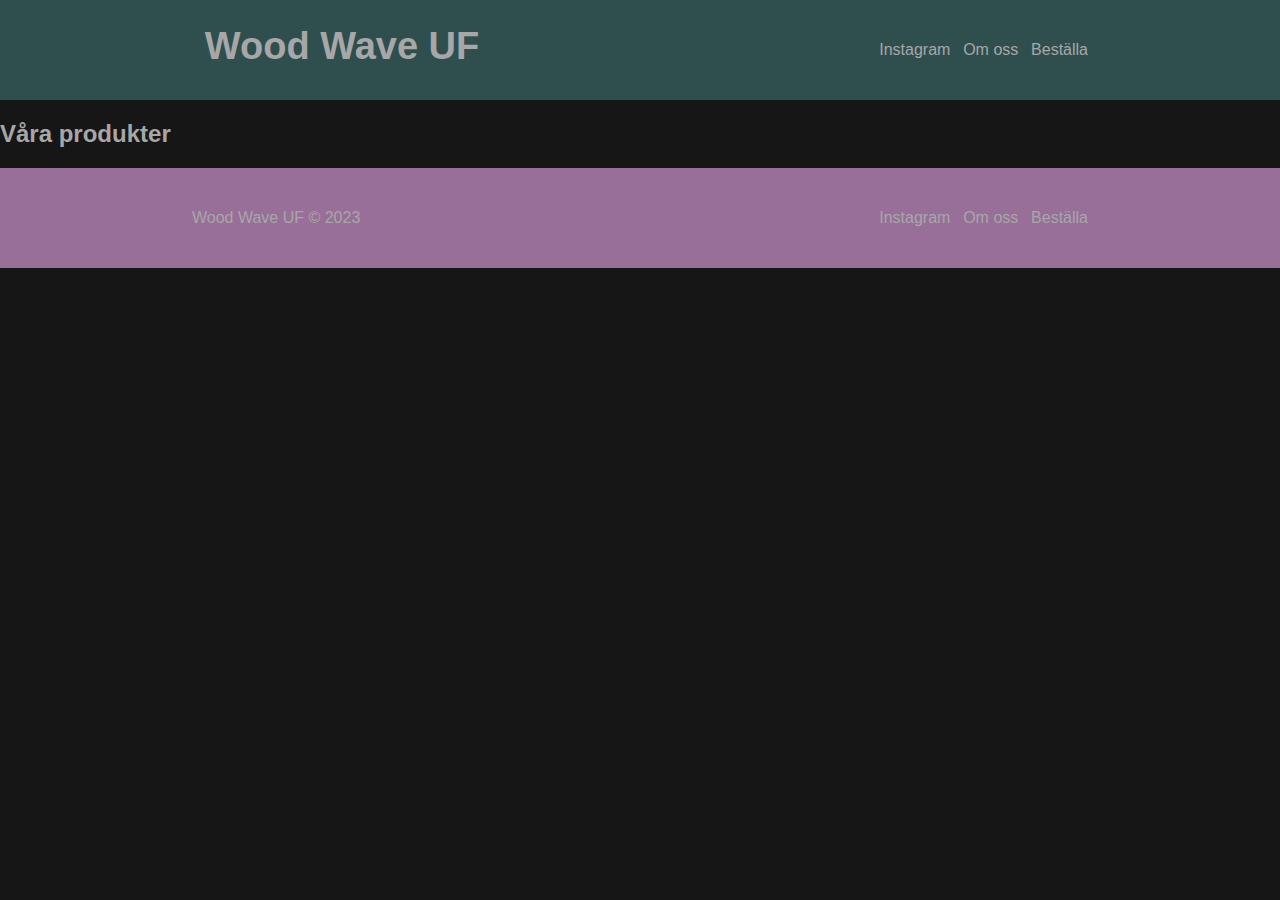
==== egen sida/index.html @ 6652285a "init commit på ww uf" ====
<!DOCTYPE html>
<html lang="sv-SE">
  <head>
    <meta charset="UTF-8" />
    <meta name="description" content="" />
    <meta name="keywords" content="" />
    <meta name="author" content="" />
    <meta name="viewport" content="width=device-width, initial-scale=1.0" />
    <link rel="shortcut icon" href="img/favicon.png" type="image/x-icon" />
    <link rel="stylesheet" href="style.css" />
    <script src="script.js"></script>
    <title>Wood Wave UF</title>
  </head>
  <body>
    <header>
      <div><a href="index.html" id="title">Wood Wave UF</a></div>
      <div class="links">
        <a
          href="https://www.instagram.com/woodwaveuf"
          target="_blank"
          rel="noreferrer"
          >Instagram</a
        >
        <a href="about.html">Om oss</a>
        <a href="orders.html">Beställa</a>
      </div>
    </header>
    <main>
      <h2>Våra produkter</h2>
    </main>
    <footer>
      <div><p>Wood Wave UF © 2023</p></div>
      <div class="links">
        <a
          href="https://www.instagram.com/woodwaveuf"
          target="_blank"
          rel="noreferrer"
          >Instagram</a
        >
        <a href="about.html">Om oss</a>
        <a href="orders.html">Beställa</a>
      </div>
    </footer>
  </body>
</html>

<!-- 
  TODO:
    - Lägg till data i meta-taggarna
    - Kommentera koden
 -->
---- egen sida/style.css ----
/* 
Färger:
- Mörkgrå: #161616 (Bakgrund)
- Vit/Grå: #a7a7a7 (Textfärg)
- Brun:    #9a816b
- Grön:    #6e9e6b
- Turkos:  #5d959d
- Lila:    #986f99 (Footer)
*/

:root {
  --font-color: #a7a7a7;
  --header-background: darkslategray;
  --main-background: #161616;
  --footer-background: #986f99;
}

:focus-visible {
  outline: 2px solid #5d959d;
}

::selection {
  background: var(--font-color);
  color: var(--main-background);
}

body {
  font-family: sans-serif;
  color: var(--font-color);
  background: var(--main-background);
  margin: 0;
}

header,
footer {
  width: 70vw;
  height: 75px;
  padding-top: 25px;
  padding-left: 15vw;
  padding-right: 15vw;
  display: grid;
  justify-content: space-between;
  grid-template-columns: auto auto;
}

header {
  background: var(--header-background);
  position: sticky;
}

footer {
  background: var(--footer-background);
}

a {
  text-decoration: none;
  color: var(--font-color);
  margin-left: 1vw;
}

a:hover {
  text-shadow: #161616 2px 0 10px;
  text-decoration: underline;
}

a:active {
  text-shadow: #a7a7a7 2px 0 10px;
  text-decoration: underline;
}

#title {
  font-weight: bold;
  font-size: 38px;
}

.links {
  display: flex;
  margin-top: 1rem;
}
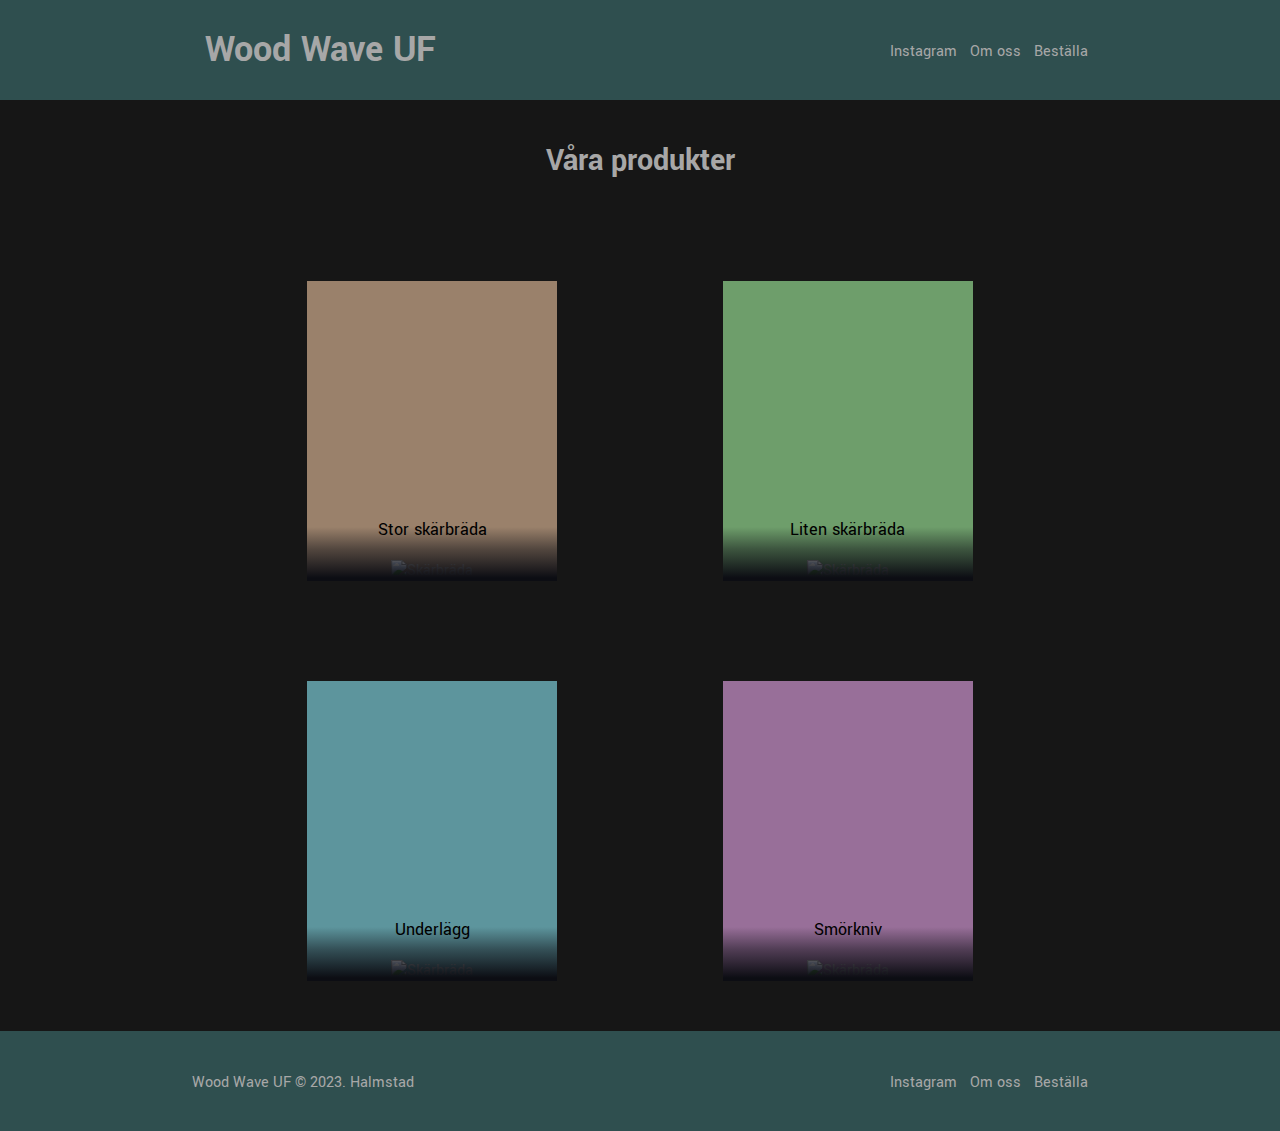
==== commit b59087c8: "product overview" ====
--- a/egen sida/index.html
+++ b/egen sida/index.html
@@ -3,11 +3,15 @@
   <head>
     <meta charset="UTF-8" />
     <meta name="description" content="" />
-    <meta name="keywords" content="" />
-    <meta name="author" content="" />
+    <meta
+      name="keywords"
+      content="uf ungföretagsamhet ungdomsföretag skärbrädor halmstad"
+    />
+    <meta name="author" content="Wood Wave UF" />
     <meta name="viewport" content="width=device-width, initial-scale=1.0" />
-    <link rel="shortcut icon" href="img/favicon.png" type="image/x-icon" />
-    <link rel="stylesheet" href="style.css" />
+    <link rel="shortcut icon" href="img/favicon.jpg" type="image/x-icon" />
+    <link rel="stylesheet" href="css/style.css" />
+    <link rel="stylesheet" href="css/home.css" />
     <script src="script.js"></script>
     <title>Wood Wave UF</title>
   </head>
@@ -27,9 +31,39 @@
     </header>
     <main>
       <h2>Våra produkter</h2>
+      <div class="products">
+        <div class="card" id="brown">
+          <div class="wrapper">
+            <img src="img/cutt.jpg" alt="Skärbräda" class="cover" />
+          </div>
+          <p class="title">Stor skärbräda</p>
+          <img src="img/cutt no-bg.png" alt="Skärbräda" class="object" />
+        </div>
+        <div class="card" id="green">
+          <div class="wrapper">
+            <img src="img/cutt.jpg" alt="Skärbräda" class="cover" />
+          </div>
+          <p class="title">Liten skärbräda</p>
+          <img src="img/cutt no-bg.png" alt="Skärbräda" class="object" />
+        </div>
+        <div class="card" id="blue">
+          <div class="wrapper">
+            <img src="img/cutt.jpg" alt="Skärbräda" class="cover" />
+          </div>
+          <p class="title">Underlägg</p>
+          <img src="img/cutt no-bg.png" alt="Skärbräda" class="object" />
+        </div>
+        <div class="card" id="purple">
+          <div class="wrapper">
+            <img src="img/cutt.jpg" alt="Skärbräda" class="cover" />
+          </div>
+          <p class="title">Smörkniv</p>
+          <img src="img/cutt no-bg.png" alt="Skärbräda" class="object" />
+        </div>
+      </div>
     </main>
     <footer>
-      <div><p>Wood Wave UF © 2023</p></div>
+      <div><p>Wood Wave UF © 2023. Halmstad</p></div>
       <div class="links">
         <a
           href="https://www.instagram.com/woodwaveuf"
--- a/egen sida/css/style.css
+++ b/egen sida/css/style.css
@@ -0,0 +1,85 @@
+/* 
+Färger:
+- Mörkgrå: #161616 (Bakgrund)
+- Vit/Grå: #a7a7a7 (Textfärg)
+- Brun:    #9a816b
+- Grön:    #6e9e6b
+- Turkos:  #5d959d
+- Lila:    #986f99 (Footer)
+*/
+
+@import url("https://fonts.googleapis.com/css2?family=Yantramanav&display=swap");
+
+:root {
+  --font-color: #a7a7a7;
+  --header-background: darkslategray;
+  --main-background: #161616;
+  --footer-background: #986f99;
+  --brown: #9a816b;
+  --green: #6e9e6b;
+  --blue: #5d959d;
+  --purple: #986f99;
+}
+
+:focus-visible {
+  outline: 2px solid #5d959d;
+}
+
+::selection {
+  background: var(--font-color);
+  color: var(--main-background);
+}
+
+body {
+  font-family: "Yantramanav", "Segoe UI", sans-serif;
+  color: var(--font-color);
+  background: var(--main-background);
+  margin: 0;
+}
+
+header,
+footer {
+  width: 70vw;
+  height: 75px;
+  padding-top: 25px;
+  padding-left: 15vw;
+  padding-right: 15vw;
+  display: grid;
+  justify-content: space-between;
+  grid-template-columns: auto auto;
+}
+
+header {
+  background: var(--header-background);
+  position: sticky;
+}
+
+footer {
+  background: var(--header-background);
+}
+
+a {
+  text-decoration: none;
+  color: var(--font-color);
+  margin-left: 1vw;
+}
+
+a:hover {
+  text-shadow: #161616 2px 0 10px;
+  text-decoration: underline;
+}
+
+a:active {
+  text-shadow: #a7a7a7 2px 0 10px;
+  text-decoration: underline;
+}
+
+#title {
+  font-weight: bold;
+  font-size: 38px;
+}
+
+.links {
+  display: flex;
+  margin-top: 1rem;
+}
--- a/egen sida/css/home.css
+++ b/egen sida/css/home.css
@@ -0,0 +1,124 @@
+main {
+  width: 70vw;
+  margin-left: 15vw;
+  text-align: center;
+  margin-bottom: 50px;
+}
+
+h2 {
+  font-size: xx-large;
+  margin-top: 40px;
+  margin-bottom: 100px;
+}
+
+.products {
+  text-align: center;
+  display: grid;
+  justify-items: center;
+  justify-content: space-evenly;
+  grid-template-columns: auto auto;
+  grid-row: auto auto;
+  grid-row-gap: 100px;
+}
+
+.card {
+  width: 250px;
+  height: 300px;
+  position: relative;
+  display: flex;
+  justify-content: center;
+  align-items: flex-end;
+  perspective: 2500px;
+  margin: 0 50px;
+}
+
+.cover {
+  width: 100%;
+  height: 100%;
+  object-fit: cover;
+}
+
+.wrapper {
+  transition: all 0.5s;
+  position: absolute;
+  width: 100%;
+  z-index: -1;
+}
+
+.card:hover .wrapper {
+  transform: perspective(900px) translateY(-5%) rotateX(25deg) translateZ(0);
+  box-shadow: 2px 35px 32px -8px rgba(0, 0, 0, 0.5);
+}
+
+.wrapper::before,
+.wrapper::after {
+  content: "";
+  opacity: 0;
+  width: 100%;
+  height: 80px;
+  transition: all 0.5s;
+  position: absolute;
+  left: 0;
+}
+
+.wrapper::before {
+  top: 0;
+  height: 100%;
+}
+
+.wrapper::after {
+  bottom: 0;
+  height: 100px;
+  background-image: linear-gradient(
+    to bottom,
+    transparent 46%,
+    rgba(12, 13, 19, 0.5) 68%,
+    rgba(12, 13, 19) 97%
+  );
+}
+
+.card:hover .wrapper::before,
+.wrapper::after {
+  opacity: 1;
+}
+
+.title {
+  width: 100%;
+  transition: transform 0.5s;
+  font-size: large;
+  color: black;
+  margin-bottom: 40px;
+}
+
+.card:hover .title {
+  transform: translate3d(0%, -50px, 100px);
+}
+
+.object {
+  width: 100%;
+  opacity: 0;
+  transition: all 0.5s;
+  position: absolute;
+  z-index: -1;
+}
+
+.card:hover .object {
+  opacity: 1;
+  transform: translate3d(0%, -30%, 100px);
+}
+
+#brown {
+  background: var(--brown);
+}
+
+#green {
+  background: var(--green);
+}
+
+#blue {
+  background: var(--blue);
+}
+
+#purple {
+  background: var(--purple);
+}
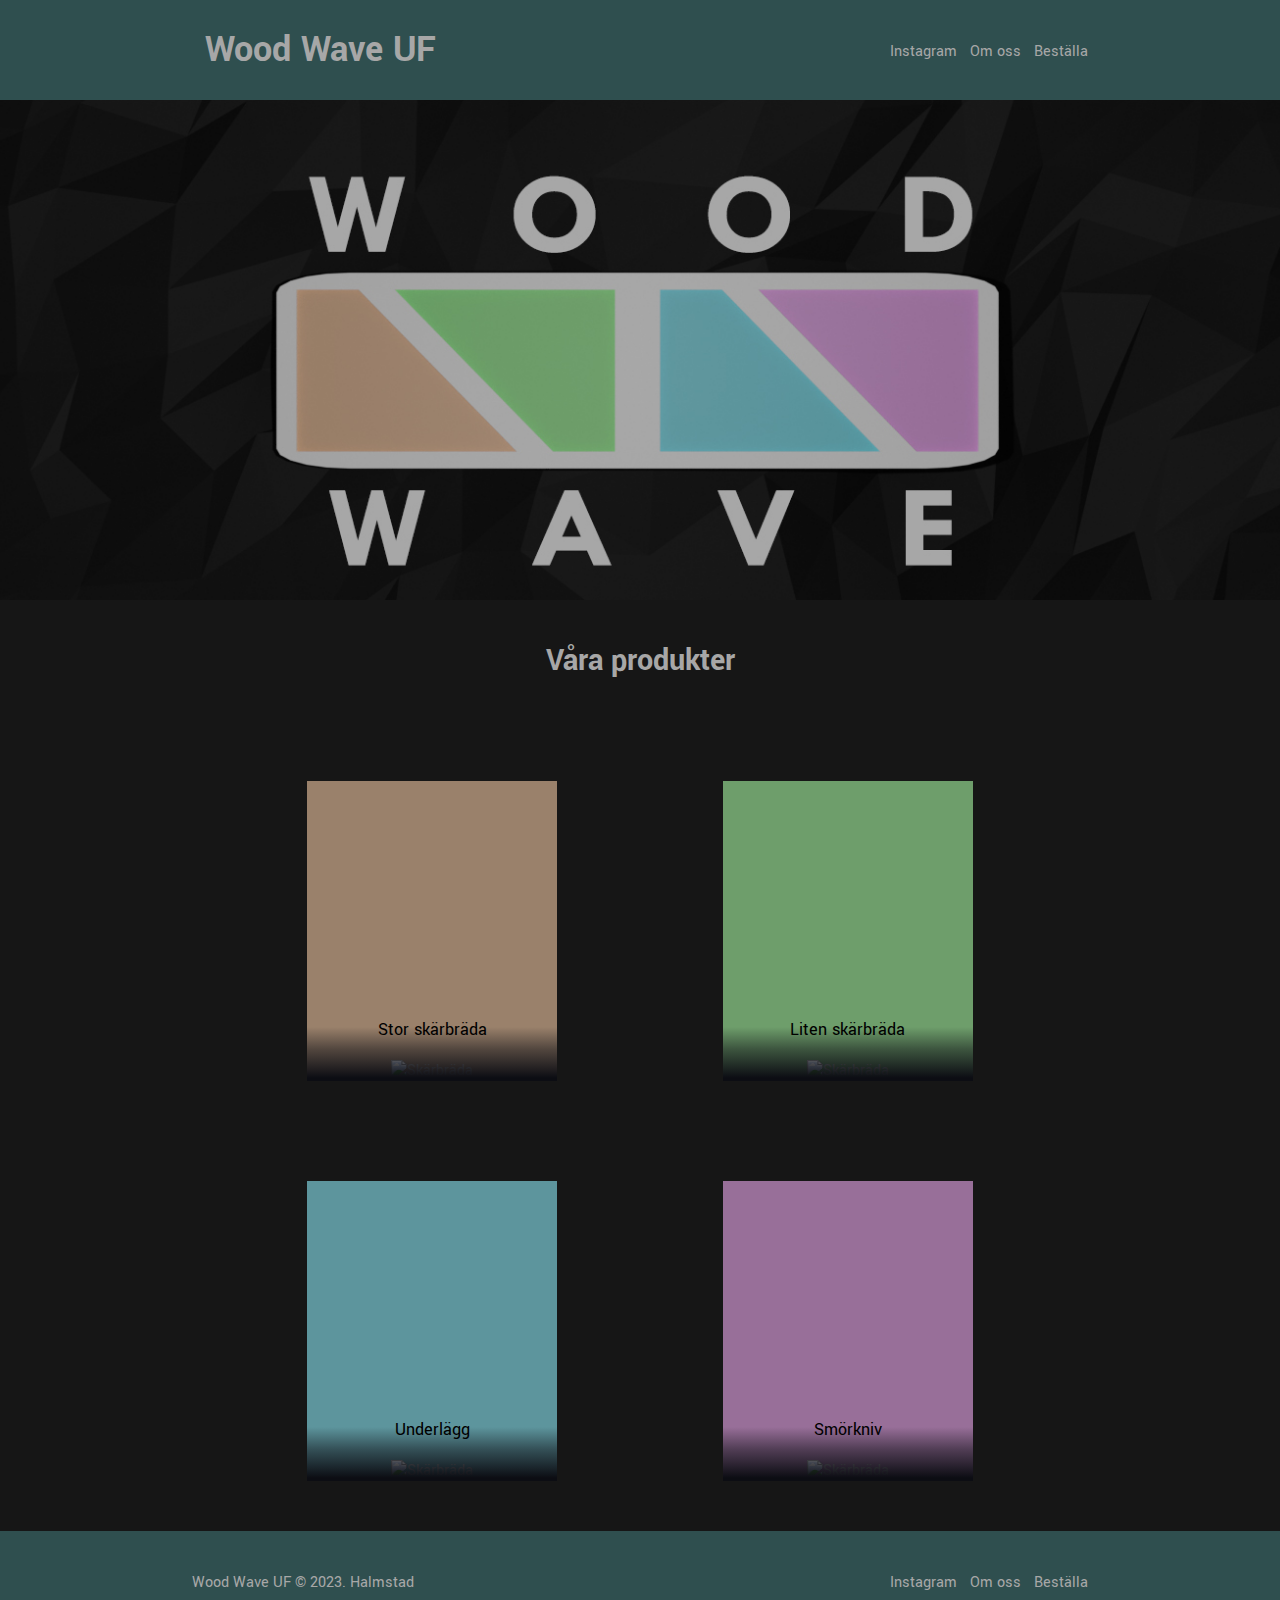
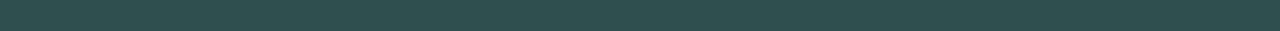
==== commit b0029db5: "added banner" ====
--- a/egen sida/index.html
+++ b/egen sida/index.html
@@ -29,6 +29,7 @@
         <a href="orders.html">Beställa</a>
       </div>
     </header>
+    <div id="banner"></div>
     <main>
       <h2>Våra produkter</h2>
       <div class="products">
@@ -82,4 +83,5 @@
   TODO:
     - Lägg till data i meta-taggarna
     - Kommentera koden
+    - "Upp"-knapp längst ner på sidan
  -->
--- a/egen sida/css/home.css
+++ b/egen sida/css/home.css
@@ -9,6 +9,13 @@
   font-size: xx-large;
   margin-top: 40px;
   margin-bottom: 100px;
+}
+
+#banner {
+  width: 100vw;
+  height: 500px;
+  background: url("../img/banner.jpg") no-repeat center fixed;
+  background-size: cover;
 }
 
 .products {
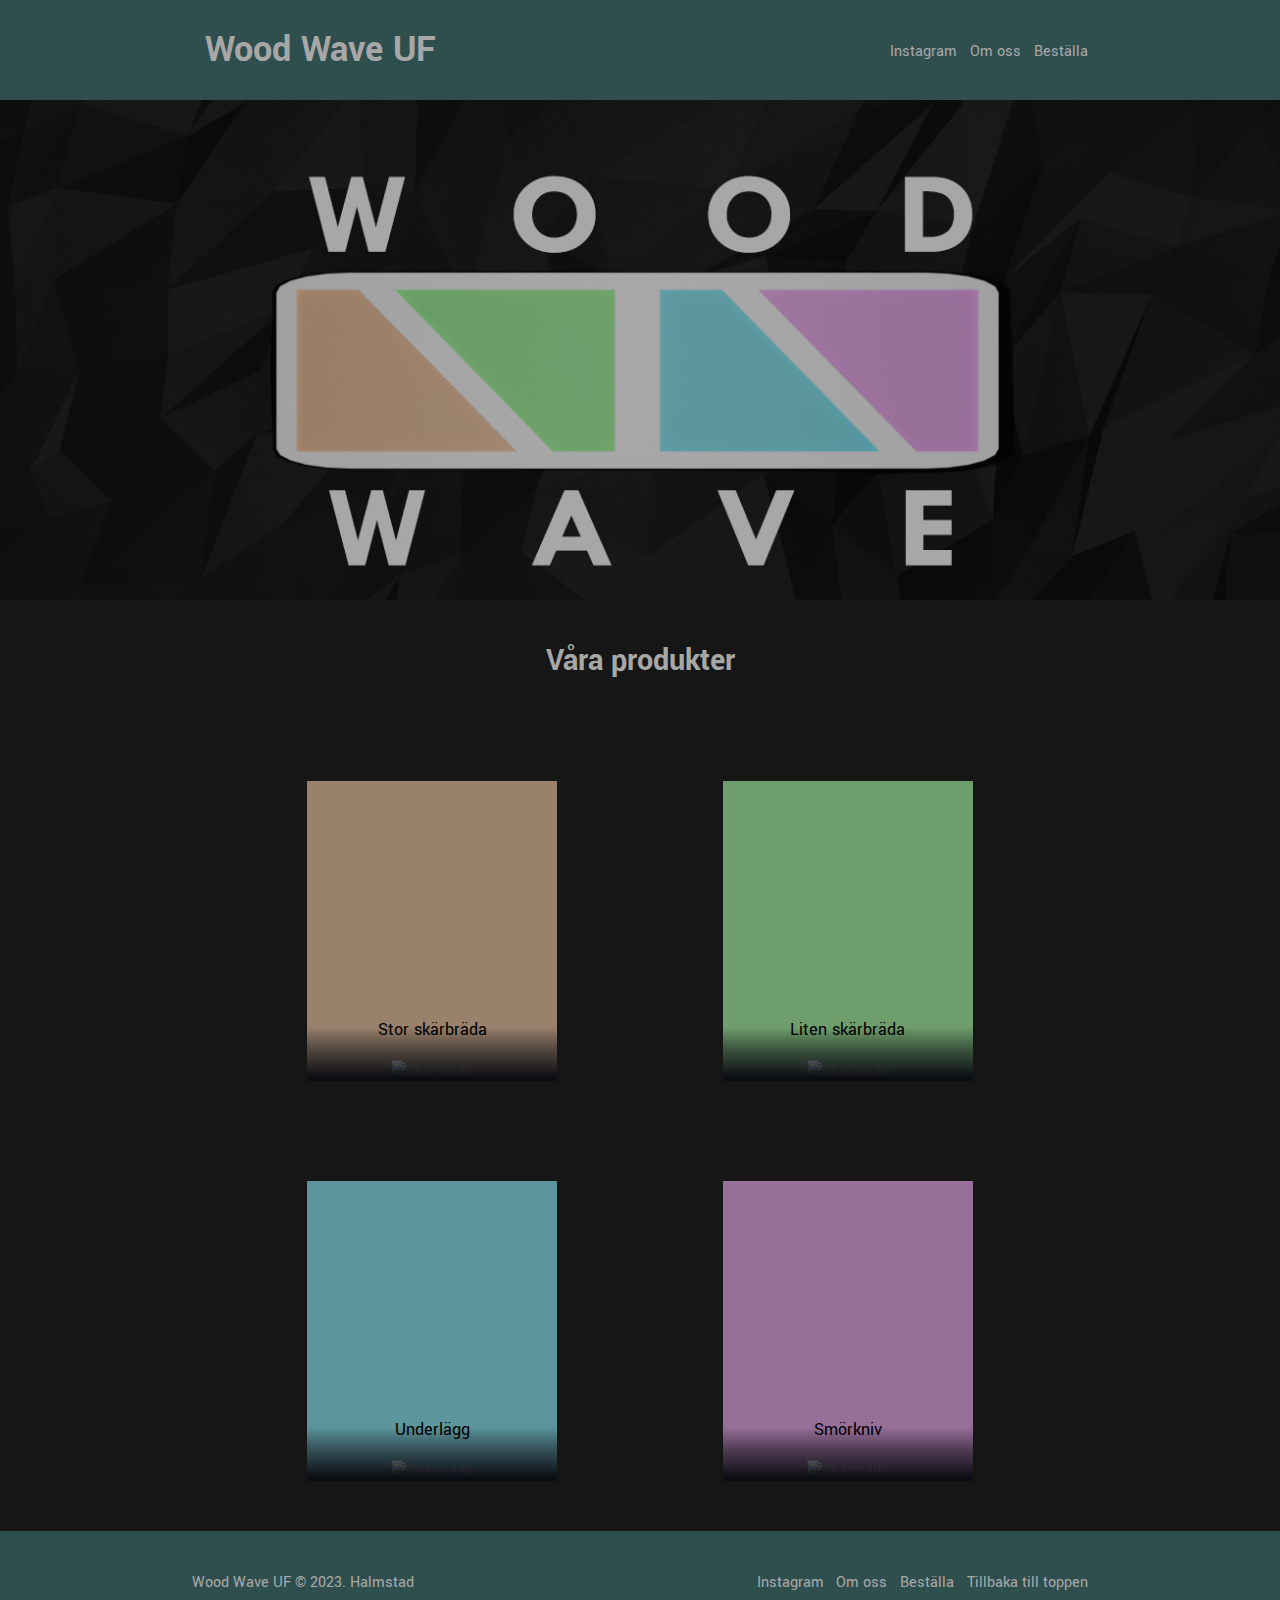
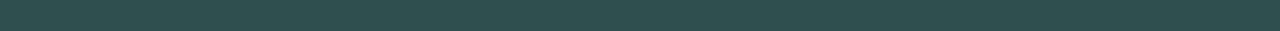
==== commit e839a277: "added to-top button" ====
--- a/egen sida/index.html
+++ b/egen sida/index.html
@@ -74,6 +74,7 @@
         >
         <a href="about.html">Om oss</a>
         <a href="orders.html">Beställa</a>
+        <a href="#">Tillbaka till toppen</a>
       </div>
     </footer>
   </body>
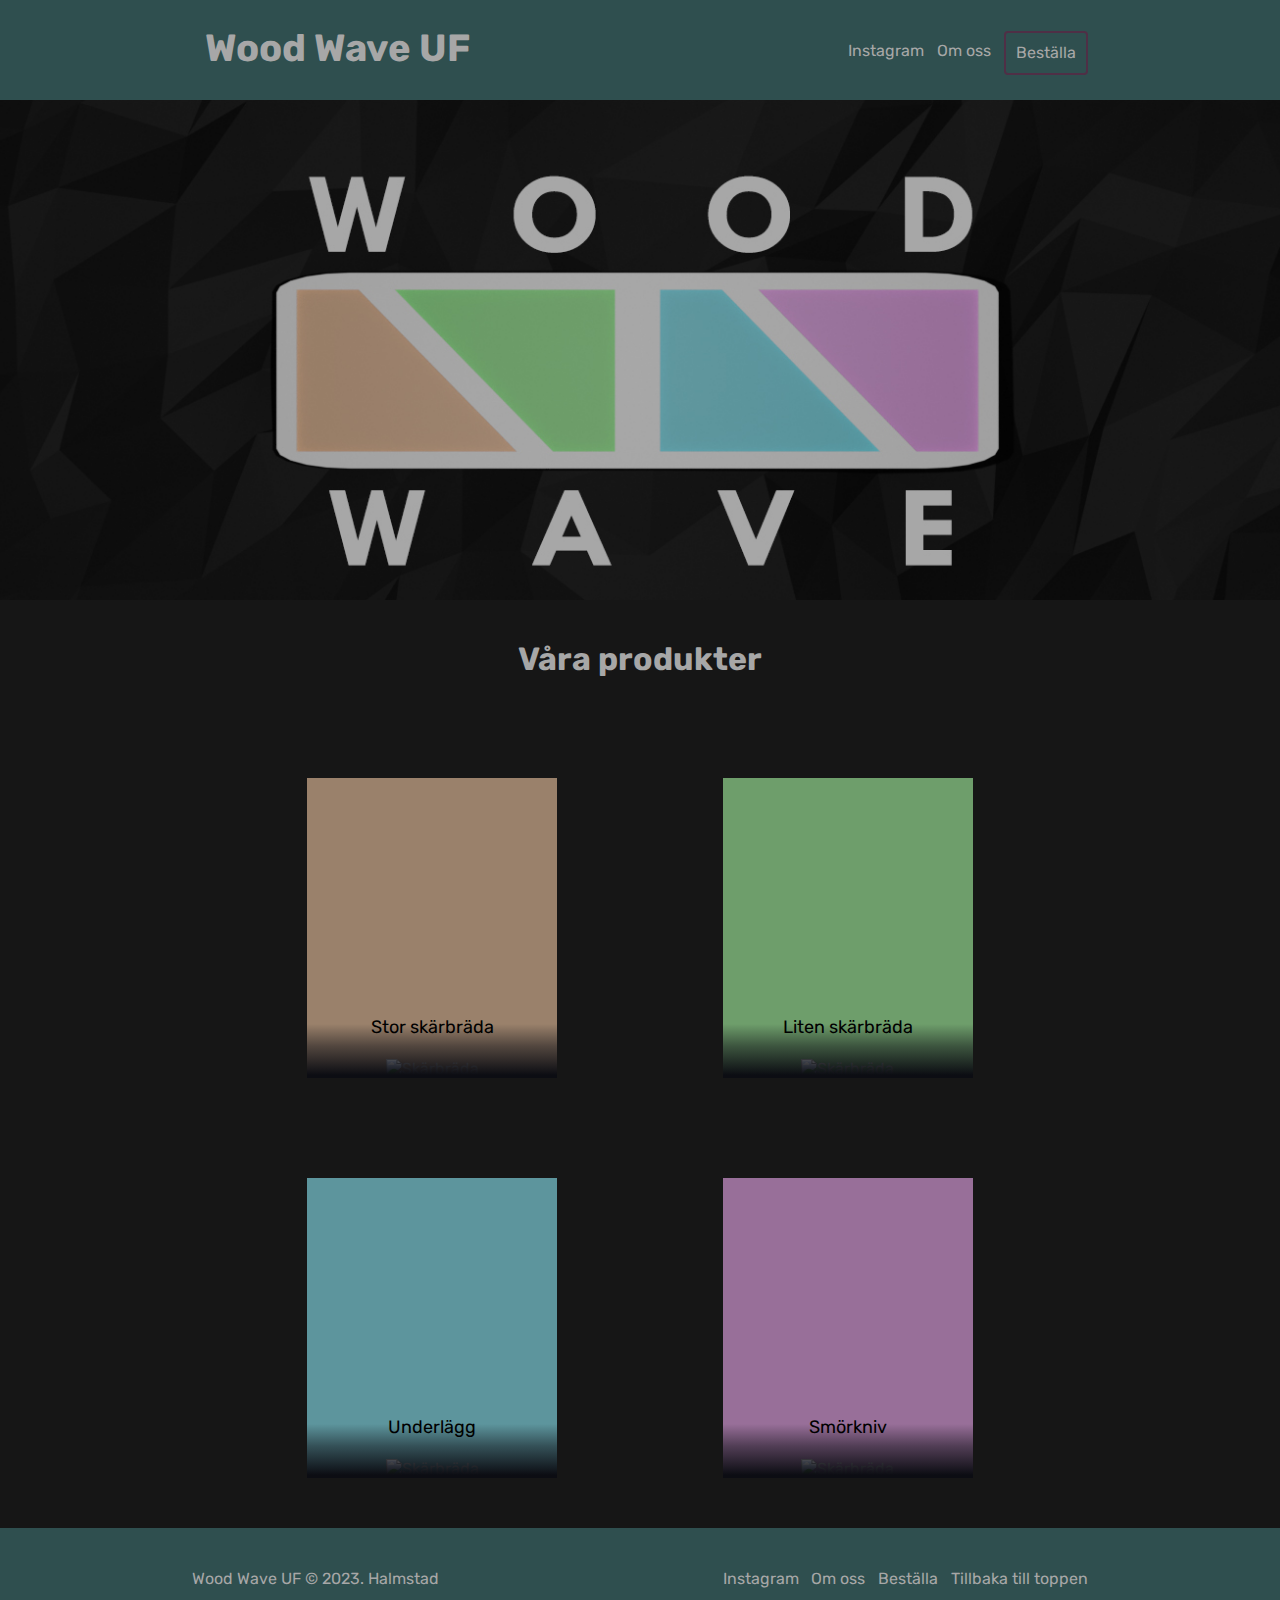
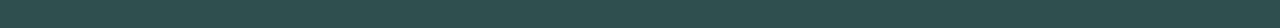
==== commit 18be6ec9: "ny design på beställa knappen" ====
--- a/egen sida/index.html
+++ b/egen sida/index.html
@@ -26,7 +26,7 @@
           >Instagram</a
         >
         <a href="about.html">Om oss</a>
-        <a href="orders.html">Beställa</a>
+        <a href="orders.html" id="order">Beställa</a>
       </div>
     </header>
     <div id="banner"></div>
--- a/egen sida/css/style.css
+++ b/egen sida/css/style.css
@@ -8,11 +8,11 @@
 - Lila:    #986f99 (Footer)
 */
 
-@import url("https://fonts.googleapis.com/css2?family=Yantramanav&display=swap");
+@import url("https://fonts.googleapis.com/css2?family=Rubik&display=swap");
 
 :root {
   --font-color: #a7a7a7;
-  --header-background: darkslategray;
+  --header-background: #2f4f4f;
   --main-background: #161616;
   --footer-background: #986f99;
   --brown: #9a816b;
@@ -31,7 +31,7 @@
 }
 
 body {
-  font-family: "Yantramanav", "Segoe UI", sans-serif;
+  font-family: "Rubik", "Segoe UI", sans-serif;
   color: var(--font-color);
   background: var(--main-background);
   margin: 0;
@@ -74,6 +74,19 @@
   text-decoration: underline;
 }
 
+#order {
+  border: #4f2f46 2px solid;
+  border-radius: 4px;
+  transition-duration: 0.4s;
+  margin-top: -10px;
+  margin-bottom: 25px;
+  padding: 10px;
+}
+
+#order:hover {
+  background-color: #4f2f46;
+}
+
 #title {
   font-weight: bold;
   font-size: 38px;
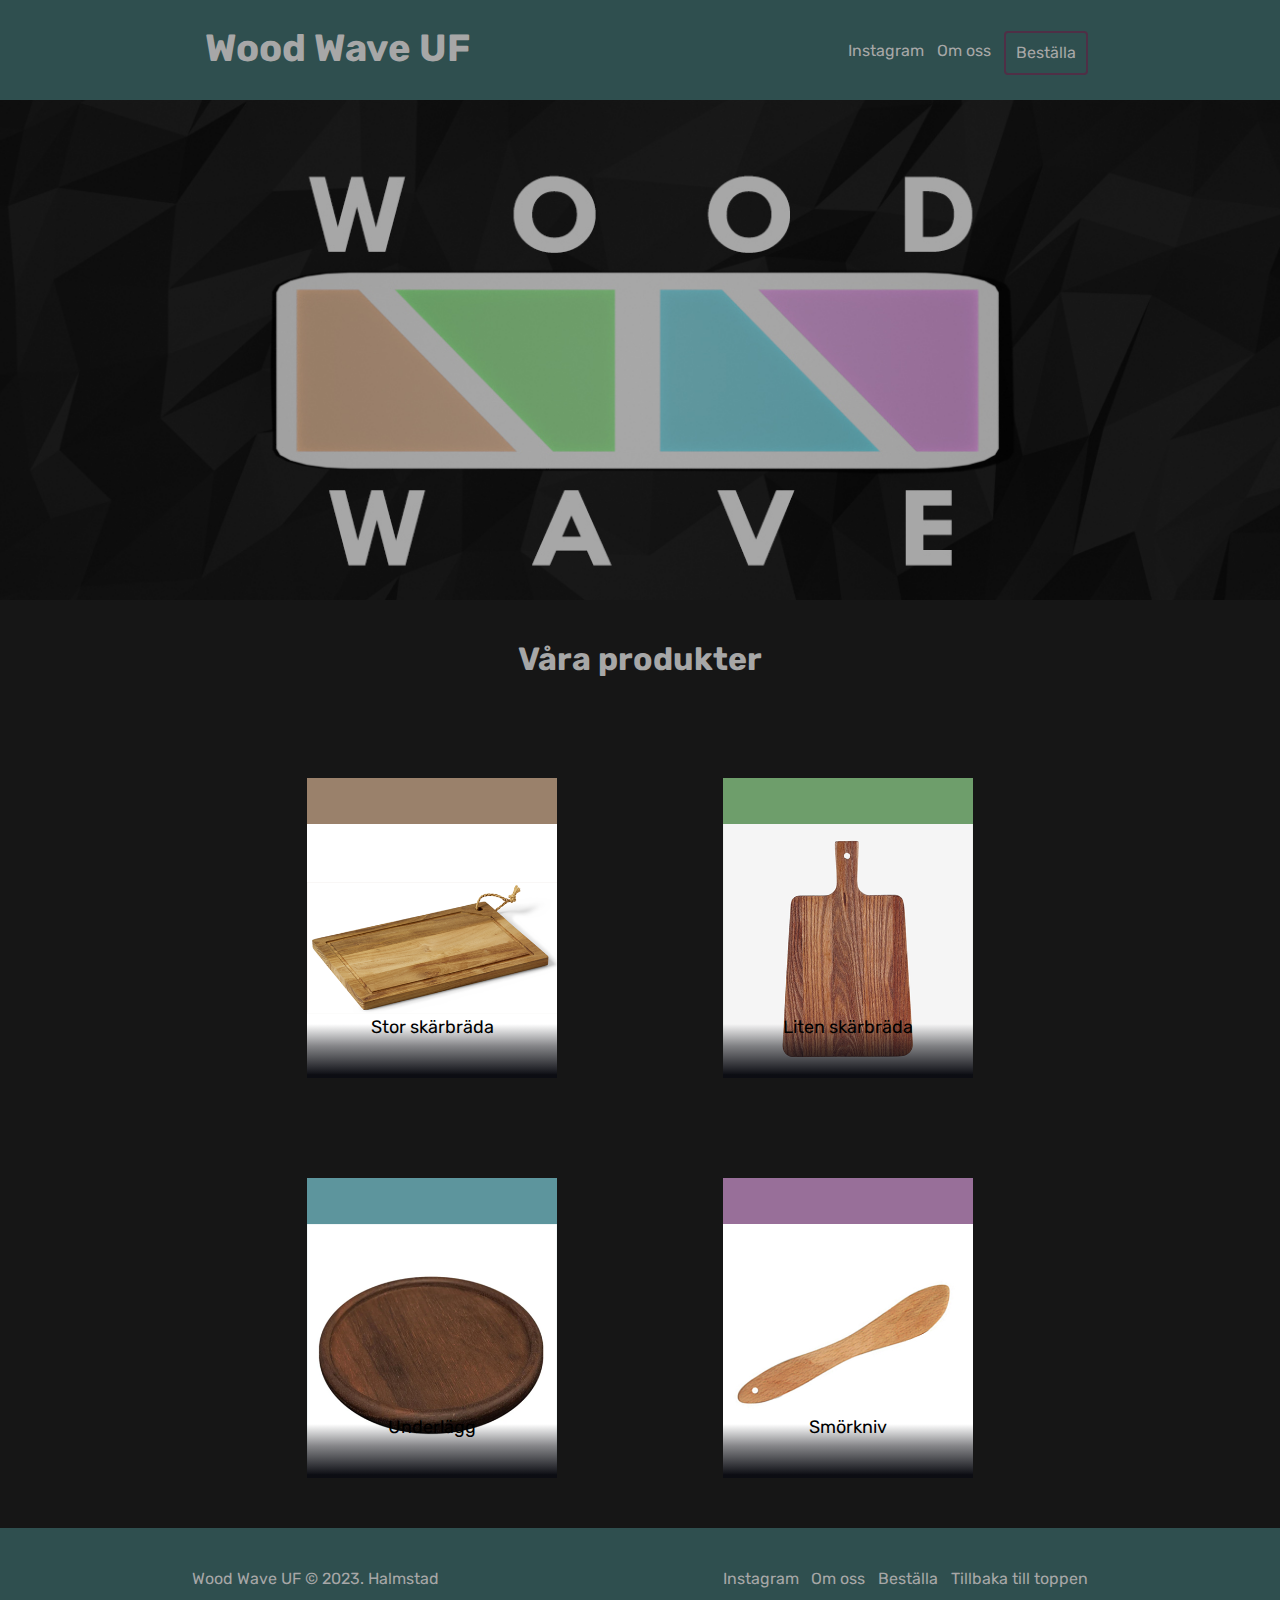
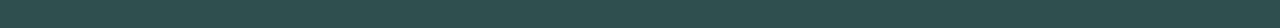
==== commit eb3963c9: "new images" ====
--- a/egen sida/index.html
+++ b/egen sida/index.html
@@ -9,7 +9,7 @@
     />
     <meta name="author" content="Wood Wave UF" />
     <meta name="viewport" content="width=device-width, initial-scale=1.0" />
-    <link rel="shortcut icon" href="img/favicon.jpg" type="image/x-icon" />
+    <link rel="shortcut icon" href="img/favicon.ico" type="image/x-icon" />
     <link rel="stylesheet" href="css/style.css" />
     <link rel="stylesheet" href="css/home.css" />
     <script src="script.js"></script>
@@ -35,31 +35,59 @@
       <div class="products">
         <div class="card" id="brown">
           <div class="wrapper">
-            <img src="img/cutt.jpg" alt="Skärbräda" class="cover" />
+            <img
+              src="img/stor bräda.png"
+              alt="Stor rektangulär träskärbräda"
+              class="cover"
+            />
           </div>
           <p class="title">Stor skärbräda</p>
-          <img src="img/cutt no-bg.png" alt="Skärbräda" class="object" />
+          <img
+            src="img/stor bräda no-bg.png"
+            alt="Stor rektangulär träskärbräda"
+            class="object"
+          />
         </div>
         <div class="card" id="green">
           <div class="wrapper">
-            <img src="img/cutt.jpg" alt="Skärbräda" class="cover" />
+            <img
+              src="img/liten bräda.png"
+              alt="Liten träskärbräda med handtag"
+              class="cover"
+            />
           </div>
           <p class="title">Liten skärbräda</p>
-          <img src="img/cutt no-bg.png" alt="Skärbräda" class="object" />
+          <img
+            src="img/liten bräda-no bg.png"
+            alt="Liten träskärbräda med handtag"
+            class="object"
+          />
         </div>
         <div class="card" id="blue">
           <div class="wrapper">
-            <img src="img/cutt.jpg" alt="Skärbräda" class="cover" />
+            <img
+              src="img/underlägg.png"
+              alt="Muggunderlägg i trä"
+              class="cover"
+            />
           </div>
           <p class="title">Underlägg</p>
-          <img src="img/cutt no-bg.png" alt="Skärbräda" class="object" />
+          <img
+            src="img/underlägg no-bg.png"
+            alt="Muggunderlägg i trä"
+            class="object"
+          />
         </div>
         <div class="card" id="purple">
           <div class="wrapper">
-            <img src="img/cutt.jpg" alt="Skärbräda" class="cover" />
+            <img src="img/smörkniv.png" alt="Smörkniv i trä" class="cover" />
           </div>
           <p class="title">Smörkniv</p>
-          <img src="img/cutt no-bg.png" alt="Skärbräda" class="object" />
+          <img
+            src="img/smörkniv no-bg.png"
+            alt="Smörkniv i trä"
+            class="object"
+          />
         </div>
       </div>
     </main>
@@ -79,10 +107,3 @@
     </footer>
   </body>
 </html>
-
-<!-- 
-  TODO:
-    - Lägg till data i meta-taggarna
-    - Kommentera koden
-    - "Upp"-knapp längst ner på sidan
- -->
--- a/egen sida/css/style.css
+++ b/egen sida/css/style.css
@@ -96,3 +96,135 @@
   display: flex;
   margin-top: 1rem;
 }
+
+main {
+  width: 70vw;
+  margin-left: 15vw;
+  text-align: center;
+  margin-bottom: 50px;
+}
+
+h2 {
+  font-size: xx-large;
+  margin-top: 40px;
+  margin-bottom: 100px;
+}
+
+#banner {
+  width: 100vw;
+  height: 500px;
+  background: url("../img/banner.jpg") no-repeat center fixed;
+  background-size: cover;
+}
+
+.products {
+  text-align: center;
+  display: grid;
+  justify-items: center;
+  justify-content: space-evenly;
+  grid-template-columns: auto auto;
+  grid-row: auto auto;
+  grid-row-gap: 100px;
+}
+
+.card {
+  width: 250px;
+  height: 300px;
+  position: relative;
+  display: flex;
+  justify-content: center;
+  align-items: flex-end;
+  perspective: 2500px;
+  margin: 0 50px;
+}
+
+.cover {
+  width: 100%;
+  height: 100%;
+  object-fit: cover;
+}
+
+.wrapper {
+  transition: all 0.5s;
+  position: absolute;
+  width: 100%;
+  z-index: -1;
+}
+
+.card:hover .wrapper {
+  transform: perspective(900px) translateY(-5%) rotateX(25deg) translateZ(0);
+  box-shadow: 2px 35px 32px -8px rgba(0, 0, 0, 0.5);
+}
+
+.wrapper::before,
+.wrapper::after {
+  content: "";
+  opacity: 0;
+  width: 100%;
+  height: 80px;
+  transition: all 0.5s;
+  position: absolute;
+  left: 0;
+}
+
+.wrapper::before {
+  top: 0;
+  height: 100%;
+}
+
+.wrapper::after {
+  bottom: 0;
+  height: 100px;
+  background-image: linear-gradient(
+    to bottom,
+    transparent 46%,
+    rgba(12, 13, 19, 0.5) 68%,
+    rgba(12, 13, 19) 97%
+  );
+}
+
+.card:hover .wrapper::before,
+.wrapper::after {
+  opacity: 1;
+}
+
+.title {
+  width: 100%;
+  transition: transform 0.5s;
+  font-size: large;
+  color: black;
+  margin-bottom: 40px;
+}
+
+.card:hover .title {
+  transform: translate3d(0%, -50px, 100px);
+}
+
+.object {
+  width: 100%;
+  opacity: 0;
+  transition: all 0.5s;
+  position: absolute;
+  z-index: -1;
+}
+
+.card:hover .object {
+  opacity: 1;
+  transform: translate3d(0%, -30%, 100px);
+}
+
+#brown {
+  background: var(--brown);
+}
+
+#green {
+  background: var(--green);
+}
+
+#blue {
+  background: var(--blue);
+}
+
+#purple {
+  background: var(--purple);
+}
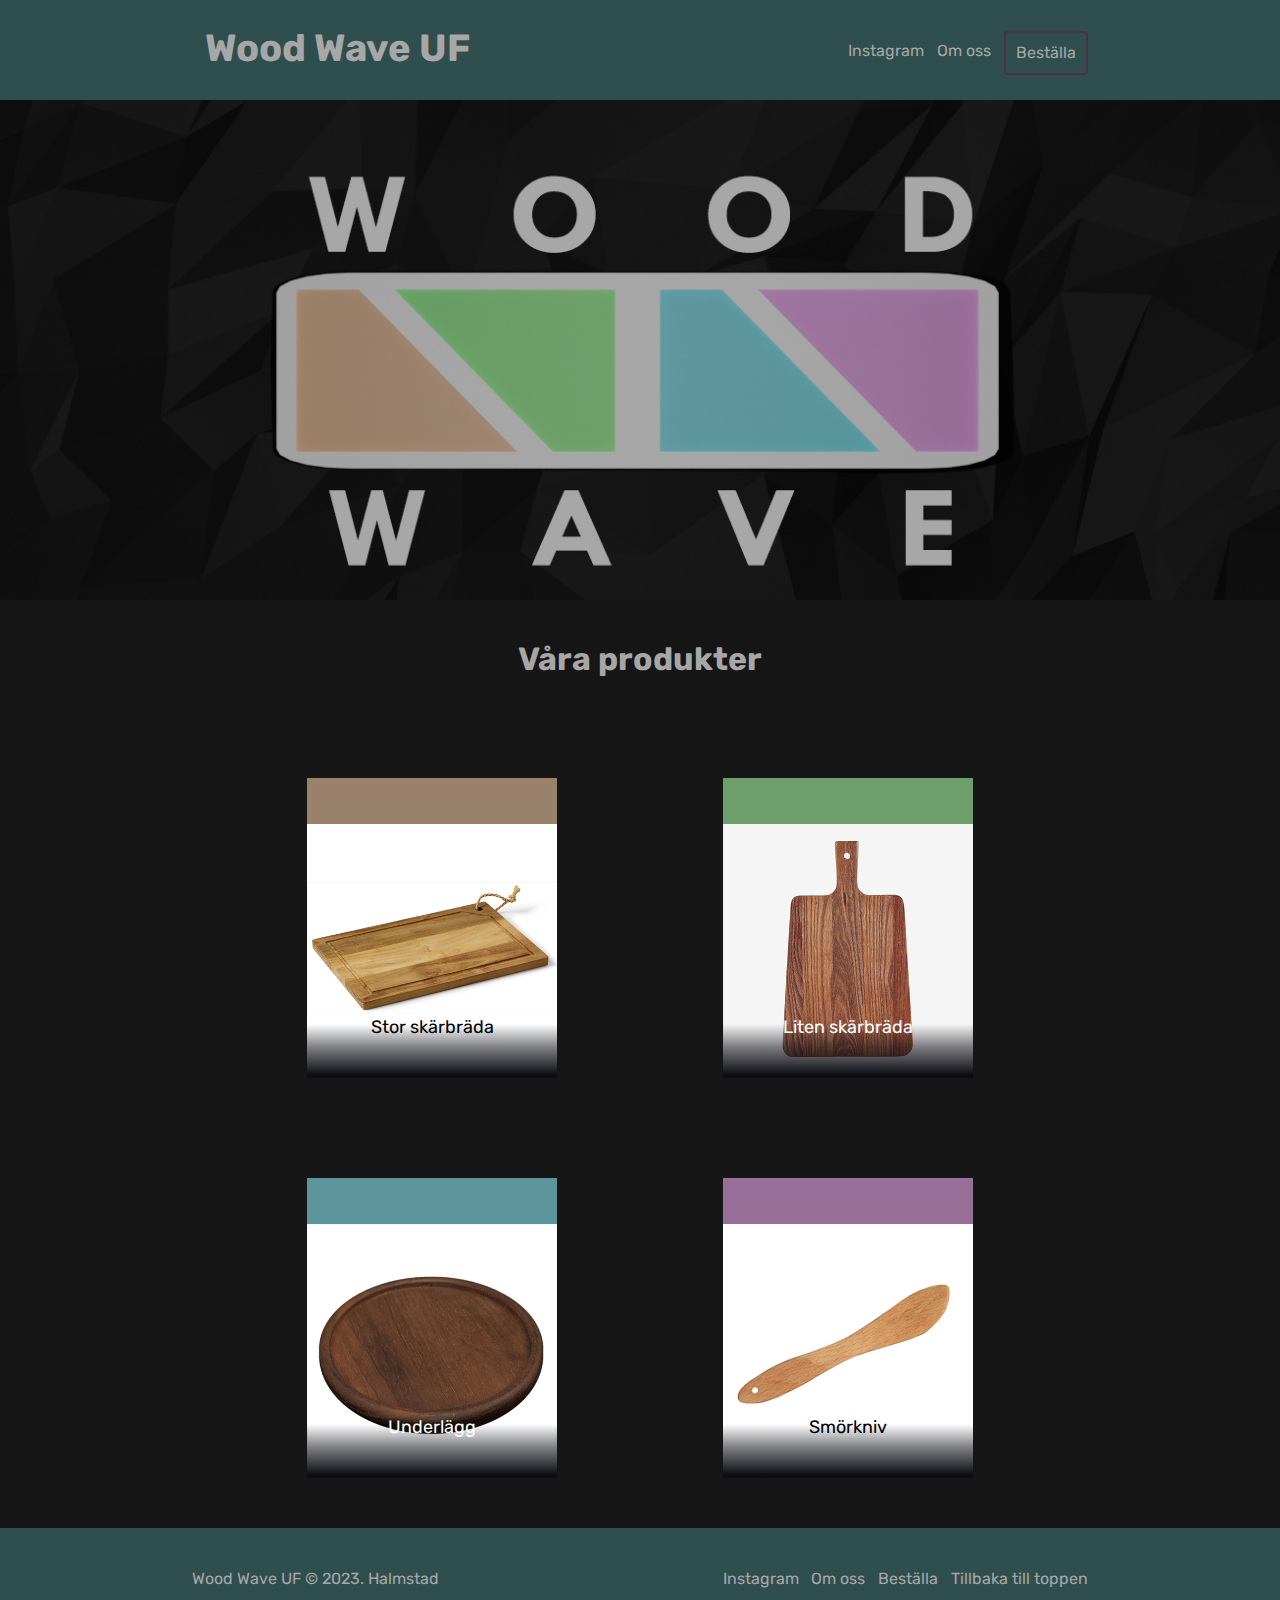
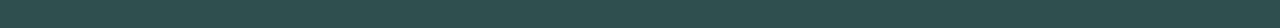
==== commit 7f35ed49: "we do be done here :)" ====
--- a/egen sida/index.html
+++ b/egen sida/index.html
@@ -1,109 +1,108 @@
-<!DOCTYPE html>
-<html lang="sv-SE">
-  <head>
-    <meta charset="UTF-8" />
-    <meta name="description" content="" />
-    <meta
-      name="keywords"
-      content="uf ungföretagsamhet ungdomsföretag skärbrädor halmstad"
-    />
-    <meta name="author" content="Wood Wave UF" />
-    <meta name="viewport" content="width=device-width, initial-scale=1.0" />
-    <link rel="shortcut icon" href="img/favicon.ico" type="image/x-icon" />
-    <link rel="stylesheet" href="css/style.css" />
-    <link rel="stylesheet" href="css/home.css" />
-    <script src="script.js"></script>
-    <title>Wood Wave UF</title>
-  </head>
-  <body>
-    <header>
-      <div><a href="index.html" id="title">Wood Wave UF</a></div>
-      <div class="links">
-        <a
-          href="https://www.instagram.com/woodwaveuf"
-          target="_blank"
-          rel="noreferrer"
-          >Instagram</a
-        >
-        <a href="about.html">Om oss</a>
-        <a href="orders.html" id="order">Beställa</a>
-      </div>
-    </header>
-    <div id="banner"></div>
-    <main>
-      <h2>Våra produkter</h2>
-      <div class="products">
-        <div class="card" id="brown">
-          <div class="wrapper">
-            <img
-              src="img/stor bräda.png"
-              alt="Stor rektangulär träskärbräda"
-              class="cover"
-            />
-          </div>
-          <p class="title">Stor skärbräda</p>
-          <img
-            src="img/stor bräda no-bg.png"
-            alt="Stor rektangulär träskärbräda"
-            class="object"
-          />
-        </div>
-        <div class="card" id="green">
-          <div class="wrapper">
-            <img
-              src="img/liten bräda.png"
-              alt="Liten träskärbräda med handtag"
-              class="cover"
-            />
-          </div>
-          <p class="title">Liten skärbräda</p>
-          <img
-            src="img/liten bräda-no bg.png"
-            alt="Liten träskärbräda med handtag"
-            class="object"
-          />
-        </div>
-        <div class="card" id="blue">
-          <div class="wrapper">
-            <img
-              src="img/underlägg.png"
-              alt="Muggunderlägg i trä"
-              class="cover"
-            />
-          </div>
-          <p class="title">Underlägg</p>
-          <img
-            src="img/underlägg no-bg.png"
-            alt="Muggunderlägg i trä"
-            class="object"
-          />
-        </div>
-        <div class="card" id="purple">
-          <div class="wrapper">
-            <img src="img/smörkniv.png" alt="Smörkniv i trä" class="cover" />
-          </div>
-          <p class="title">Smörkniv</p>
-          <img
-            src="img/smörkniv no-bg.png"
-            alt="Smörkniv i trä"
-            class="object"
-          />
-        </div>
-      </div>
-    </main>
-    <footer>
-      <div><p>Wood Wave UF © 2023. Halmstad</p></div>
-      <div class="links">
-        <a
-          href="https://www.instagram.com/woodwaveuf"
-          target="_blank"
-          rel="noreferrer"
-          >Instagram</a
-        >
-        <a href="about.html">Om oss</a>
-        <a href="orders.html">Beställa</a>
-        <a href="#">Tillbaka till toppen</a>
-      </div>
-    </footer>
-  </body>
-</html>
+<!DOCTYPE html>
+<html lang="sv-SE">
+  <head>
+    <meta charset="UTF-8" />
+    <meta name="description" content="" />
+    <meta
+      name="keywords"
+      content="uf ungföretagsamhet ungdomsföretag skärbrädor halmstad"
+    />
+    <meta name="author" content="Wood Wave UF" />
+    <meta name="viewport" content="width=device-width, initial-scale=1.0" />
+    <link rel="shortcut icon" href="img/favicon.ico" type="image/x-icon" />
+    <link rel="stylesheet" href="css/style.css" />
+    <script src="js/script.js"></script>
+    <title>Wood Wave UF</title>
+  </head>
+  <body>
+    <header>
+      <div><a href="index.html" id="title">Wood Wave UF</a></div>
+      <div class="links">
+        <a
+          href="https://www.instagram.com/woodwaveuf"
+          target="_blank"
+          rel="noreferrer"
+          >Instagram</a
+        >
+        <a href="about.html">Om oss</a>
+        <a href="orders.html" id="order">Beställa</a>
+      </div>
+    </header>
+    <div id="banner"></div>
+    <main>
+      <h2>Våra produkter</h2>
+      <div class="products">
+        <div class="card" id="brown">
+          <div class="wrapper">
+            <img
+              src="img/stor bräda.png"
+              alt="Stor rektangulär träskärbräda"
+              class="cover"
+            />
+          </div>
+          <p class="title">Stor skärbräda</p>
+          <img
+            src="img/stor bräda no-bg.png"
+            alt="Stor rektangulär träskärbräda"
+            class="object"
+          />
+        </div>
+        <div class="card" id="green">
+          <div class="wrapper">
+            <img
+              src="img/liten bräda.png"
+              alt="Liten träskärbräda med handtag"
+              class="cover"
+            />
+          </div>
+          <p class="title" id="white">Liten skärbräda</p>
+          <img
+            src="img/liten bräda-no bg.png"
+            alt="Liten träskärbräda med handtag"
+            class="object"
+          />
+        </div>
+        <div class="card" id="blue">
+          <div class="wrapper">
+            <img
+              src="img/underlägg.png"
+              alt="Muggunderlägg i trä"
+              class="cover"
+            />
+          </div>
+          <p class="title" id="white">Underlägg</p>
+          <img
+            src="img/underlägg no-bg.png"
+            alt="Muggunderlägg i trä"
+            class="object"
+          />
+        </div>
+        <div class="card" id="purple">
+          <div class="wrapper">
+            <img src="img/smörkniv.png" alt="Smörkniv i trä" class="cover" />
+          </div>
+          <p class="title">Smörkniv</p>
+          <img
+            src="img/smörkniv no-bg.png"
+            alt="Smörkniv i trä"
+            class="object"
+          />
+        </div>
+      </div>
+    </main>
+    <footer>
+      <div><p>Wood Wave UF © 2023. Halmstad</p></div>
+      <div class="links">
+        <a
+          href="https://www.instagram.com/woodwaveuf"
+          target="_blank"
+          rel="noreferrer"
+          >Instagram</a
+        >
+        <a href="about.html">Om oss</a>
+        <a href="orders.html">Beställa</a>
+        <a onclick="scrollToTop()">Tillbaka till toppen</a>
+      </div>
+    </footer>
+  </body>
+</html>
--- a/egen sida/css/style.css
+++ b/egen sida/css/style.css
@@ -1,230 +1,310 @@
-/* 
-Färger:
-- Mörkgrå: #161616 (Bakgrund)
-- Vit/Grå: #a7a7a7 (Textfärg)
-- Brun:    #9a816b
-- Grön:    #6e9e6b
-- Turkos:  #5d959d
-- Lila:    #986f99 (Footer)
-*/
-
-@import url("https://fonts.googleapis.com/css2?family=Rubik&display=swap");
-
-:root {
-  --font-color: #a7a7a7;
-  --header-background: #2f4f4f;
-  --main-background: #161616;
-  --footer-background: #986f99;
-  --brown: #9a816b;
-  --green: #6e9e6b;
-  --blue: #5d959d;
-  --purple: #986f99;
-}
-
-:focus-visible {
-  outline: 2px solid #5d959d;
-}
-
-::selection {
-  background: var(--font-color);
-  color: var(--main-background);
-}
-
-body {
-  font-family: "Rubik", "Segoe UI", sans-serif;
-  color: var(--font-color);
-  background: var(--main-background);
-  margin: 0;
-}
-
-header,
-footer {
-  width: 70vw;
-  height: 75px;
-  padding-top: 25px;
-  padding-left: 15vw;
-  padding-right: 15vw;
-  display: grid;
-  justify-content: space-between;
-  grid-template-columns: auto auto;
-}
-
-header {
-  background: var(--header-background);
-  position: sticky;
-}
-
-footer {
-  background: var(--header-background);
-}
-
-a {
-  text-decoration: none;
-  color: var(--font-color);
-  margin-left: 1vw;
-}
-
-a:hover {
-  text-shadow: #161616 2px 0 10px;
-  text-decoration: underline;
-}
-
-a:active {
-  text-shadow: #a7a7a7 2px 0 10px;
-  text-decoration: underline;
-}
-
-#order {
-  border: #4f2f46 2px solid;
-  border-radius: 4px;
-  transition-duration: 0.4s;
-  margin-top: -10px;
-  margin-bottom: 25px;
-  padding: 10px;
-}
-
-#order:hover {
-  background-color: #4f2f46;
-}
-
-#title {
-  font-weight: bold;
-  font-size: 38px;
-}
-
-.links {
-  display: flex;
-  margin-top: 1rem;
-}
-
-main {
-  width: 70vw;
-  margin-left: 15vw;
-  text-align: center;
-  margin-bottom: 50px;
-}
-
-h2 {
-  font-size: xx-large;
-  margin-top: 40px;
-  margin-bottom: 100px;
-}
-
-#banner {
-  width: 100vw;
-  height: 500px;
-  background: url("../img/banner.jpg") no-repeat center fixed;
-  background-size: cover;
-}
-
-.products {
-  text-align: center;
-  display: grid;
-  justify-items: center;
-  justify-content: space-evenly;
-  grid-template-columns: auto auto;
-  grid-row: auto auto;
-  grid-row-gap: 100px;
-}
-
-.card {
-  width: 250px;
-  height: 300px;
-  position: relative;
-  display: flex;
-  justify-content: center;
-  align-items: flex-end;
-  perspective: 2500px;
-  margin: 0 50px;
-}
-
-.cover {
-  width: 100%;
-  height: 100%;
-  object-fit: cover;
-}
-
-.wrapper {
-  transition: all 0.5s;
-  position: absolute;
-  width: 100%;
-  z-index: -1;
-}
-
-.card:hover .wrapper {
-  transform: perspective(900px) translateY(-5%) rotateX(25deg) translateZ(0);
-  box-shadow: 2px 35px 32px -8px rgba(0, 0, 0, 0.5);
-}
-
-.wrapper::before,
-.wrapper::after {
-  content: "";
-  opacity: 0;
-  width: 100%;
-  height: 80px;
-  transition: all 0.5s;
-  position: absolute;
-  left: 0;
-}
-
-.wrapper::before {
-  top: 0;
-  height: 100%;
-}
-
-.wrapper::after {
-  bottom: 0;
-  height: 100px;
-  background-image: linear-gradient(
-    to bottom,
-    transparent 46%,
-    rgba(12, 13, 19, 0.5) 68%,
-    rgba(12, 13, 19) 97%
-  );
-}
-
-.card:hover .wrapper::before,
-.wrapper::after {
-  opacity: 1;
-}
-
-.title {
-  width: 100%;
-  transition: transform 0.5s;
-  font-size: large;
-  color: black;
-  margin-bottom: 40px;
-}
-
-.card:hover .title {
-  transform: translate3d(0%, -50px, 100px);
-}
-
-.object {
-  width: 100%;
-  opacity: 0;
-  transition: all 0.5s;
-  position: absolute;
-  z-index: -1;
-}
-
-.card:hover .object {
-  opacity: 1;
-  transform: translate3d(0%, -30%, 100px);
-}
-
-#brown {
-  background: var(--brown);
-}
-
-#green {
-  background: var(--green);
-}
-
-#blue {
-  background: var(--blue);
-}
-
-#purple {
-  background: var(--purple);
-}
+/* 
+Färger:
+- Mörkgrå: #161616 (Bakgrund)
+- Vit/Grå: #a7a7a7 (Textfärg)
+- Brun:    #9a816b
+- Grön:    #6e9e6b
+- Turkos:  #5d959d
+- Lila:    #986f99 (Footer)
+*/
+
+@import url("https://fonts.googleapis.com/css2?family=Rubik&display=swap");
+
+:root {
+  --font-color: #a7a7a7;
+  --header-background: #2f4f4f;
+  --main-background: #161616;
+  --footer-background: #986f99;
+  --brown: #9a816b;
+  --green: #6e9e6b;
+  --blue: #5d959d;
+  --purple: #986f99;
+}
+
+:focus-visible {
+  outline: 2px solid #5d959d;
+}
+
+::selection {
+  background: var(--font-color);
+  color: var(--main-background);
+}
+
+#white {
+  color: #fff;
+}
+
+body {
+  font-family: "Rubik", "Segoe UI", sans-serif;
+  color: var(--font-color);
+  background: var(--main-background);
+  margin: 0;
+}
+
+header,
+footer {
+  width: 70vw;
+  height: 75px;
+  padding-top: 25px;
+  padding-left: 15vw;
+  padding-right: 15vw;
+  display: grid;
+  justify-content: space-between;
+  grid-template-columns: auto auto;
+}
+
+header {
+  background: var(--header-background);
+  position: sticky;
+}
+
+footer {
+  background: var(--header-background);
+}
+
+a {
+  text-decoration: none;
+  color: var(--font-color);
+  margin-left: 1vw;
+}
+
+a:hover {
+  text-shadow: #161616 2px 0 10px;
+  text-decoration: underline;
+}
+
+a:active {
+  text-shadow: #a7a7a7 2px 0 10px;
+  text-decoration: underline;
+}
+
+#order {
+  border: #4f2f46 2px solid;
+  border-radius: 4px;
+  transition-duration: 0.4s;
+  margin-top: -10px;
+  margin-bottom: 25px;
+  padding: 10px;
+}
+
+#order:hover {
+  background-color: #4f2f46;
+}
+
+#title {
+  font-weight: bold;
+  font-size: 38px;
+}
+
+.links {
+  display: flex;
+  margin-top: 1rem;
+}
+
+main {
+  width: 70vw;
+  margin-left: 15vw;
+  text-align: center;
+  margin-bottom: 50px;
+}
+
+h2 {
+  font-size: xx-large;
+  margin-top: 40px;
+  margin-bottom: 100px;
+}
+
+#banner {
+  width: 100vw;
+  height: 500px;
+  background: url("../img/banner.jpg") no-repeat center fixed;
+  background-size: cover;
+}
+
+.products {
+  text-align: center;
+  display: grid;
+  justify-items: center;
+  justify-content: space-evenly;
+  grid-template-columns: auto auto;
+  grid-row: auto auto;
+  grid-row-gap: 100px;
+}
+
+.card {
+  width: 250px;
+  height: 300px;
+  position: relative;
+  display: flex;
+  justify-content: center;
+  align-items: flex-end;
+  perspective: 2500px;
+  margin: 0 50px;
+}
+
+.cover {
+  width: 100%;
+  height: 100%;
+  object-fit: cover;
+}
+
+.wrapper {
+  transition: all 0.5s;
+  position: absolute;
+  width: 100%;
+  z-index: -1;
+}
+
+.card:hover .wrapper {
+  transform: perspective(900px) translateY(-5%) rotateX(25deg) translateZ(0);
+  box-shadow: 2px 35px 32px -8px rgba(0, 0, 0, 0.5);
+}
+
+.wrapper::before,
+.wrapper::after {
+  content: "";
+  opacity: 0;
+  width: 100%;
+  height: 80px;
+  transition: all 0.5s;
+  position: absolute;
+  left: 0;
+}
+
+.wrapper::before {
+  top: 0;
+  height: 100%;
+}
+
+.wrapper::after {
+  bottom: 0;
+  height: 100px;
+  background-image: linear-gradient(
+    to bottom,
+    transparent 46%,
+    rgba(12, 13, 19, 0.5) 68%,
+    rgba(12, 13, 19) 97%
+  );
+}
+
+.card:hover .wrapper::before,
+.wrapper::after {
+  opacity: 1;
+}
+
+.title {
+  width: 100%;
+  transition: transform 0.5s;
+  font-size: large;
+  color: black;
+  margin-bottom: 40px;
+}
+
+.card:hover .title {
+  transform: translate3d(0%, -50px, 100px);
+}
+
+.object {
+  width: 100%;
+  opacity: 0;
+  transition: all 0.5s;
+  position: absolute;
+  z-index: -1;
+}
+
+.card:hover .object {
+  opacity: 1;
+  transform: translate3d(0%, -30%, 100px);
+}
+
+#brown {
+  background: var(--brown);
+}
+
+#green {
+  background: var(--green);
+}
+
+#blue {
+  background: var(--blue);
+}
+
+#purple {
+  background: var(--purple);
+}
+
+.about {
+  width: 40vw;
+  margin-left: 15vw;
+}
+
+.info {
+  text-align: center;
+  display: grid;
+  justify-items: center;
+  justify-content: space-evenly;
+  grid-template-columns: auto auto;
+}
+
+.info > img {
+  width: 200px;
+  margin: 0 70px;
+  border-radius: 10%;
+  box-shadow: var(--font-color) 10px 10px;
+}
+
+#instagram {
+  margin-left: 0;
+  text-decoration: underline var(--font-color) 1px;
+}
+
+@media only screen and (max-width: 600px) {
+  header,
+  footer {
+    width: 80vw;
+    padding: 20px 15vw;
+  }
+
+  header {
+    display: block;
+  }
+
+  .links > a {
+    margin-left: 1rem;
+  }
+
+  #banner {
+    background: url("../img/banner.jpg") no-repeat center fixed;
+    background-size: auto;
+  }
+
+  .products {
+    display: block;
+    text-align: center;
+    margin-left: -25px;
+    margin-top: -50px;
+  }
+
+  .card {
+    margin-bottom: 50px;
+  }
+
+  footer {
+    display: block;
+    text-align: center;
+    margin-left: 0;
+  }
+
+  .about {
+    width: 80vw;
+    margin-left: -5vw;
+  }
+
+  .info {
+    margin-top: -70px;
+  }
+
+  .info > img {
+    display: none;
+  }
+}
